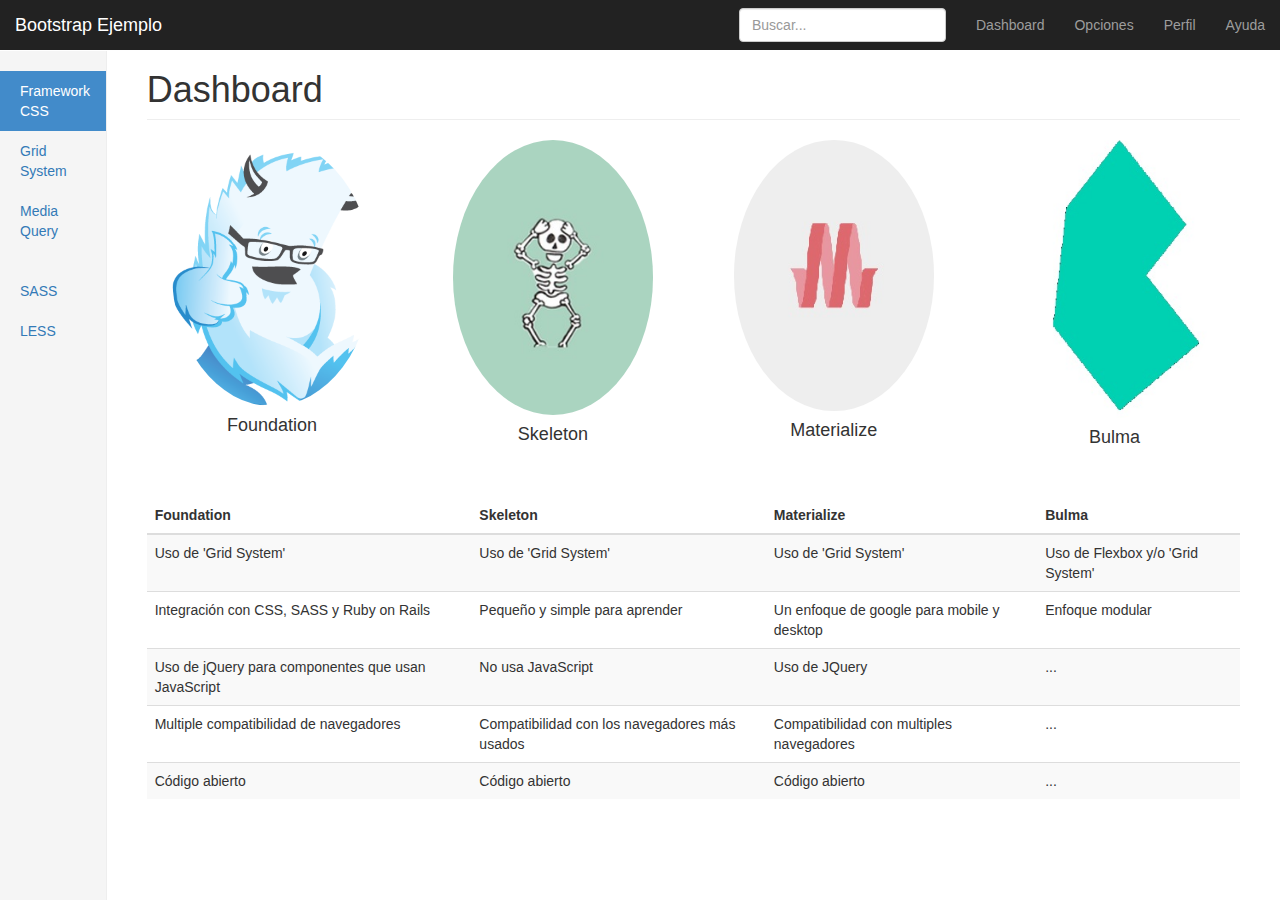
==== views/index.html @ 9ba8f9b8 "Simple web page with Index and Grid View Added" ====
<!DOCTYPE html>
<html lang="en">
  <head>
    <meta charset="utf-8">
    <meta http-equiv="X-UA-Compatible" content="IE=edge">
    <meta name="viewport" content="width=device-width, initial-scale=1">

    <meta name="description" content="">
    <meta name="author" content="">
    <!--<link rel="icon" href="../../favicon.ico">  ICONO -->

    <title>Bootstrap</title>

    <!-- Bootstrap core CSS -->
    <link href="../css/bootstrap.min.css" rel="stylesheet">

    <link href="../css/dashboard.css" rel="stylesheet">

    <!-- HTML5 shim and Respond.js for IE8 support of HTML5 elements and media queries -->
    <!--[if lt IE 9]>
      <script src="https://oss.maxcdn.com/html5shiv/3.7.3/html5shiv.min.js"></script>
      <script src="https://oss.maxcdn.com/respond/1.4.2/respond.min.js"></script>
    <![endif]-->
  </head>

  <body>

    <nav class="navbar navbar-inverse navbar-fixed-top">
      <div class="container-fluid">
        <div class="navbar-header">
          <button type="button" class="navbar-toggle collapsed" data-toggle="collapse" data-target="#navbar" aria-expanded="false" aria-controls="navbar">
            <span class="sr-only">Toggle navigation</span>
            <span class="icon-bar"></span>
            <span class="icon-bar"></span>
            <span class="icon-bar"></span>
          </button>
          <a class="navbar-brand" href="#">Bootstrap Ejemplo</a>
        </div>
        <div id="navbar" class="navbar-collapse collapse">
          <ul class="nav navbar-nav navbar-right">
            <li><a href="#">Dashboard</a></li>
            <li><a href="#">Opciones</a></li>
            <li><a href="#">Perfil</a></li>
            <li><a href="#">Ayuda</a></li>
          </ul>
          <form class="navbar-form navbar-right">
            <input type="text" class="form-control" placeholder="Buscar...">
          </form>
        </div>
      </div>
    </nav>

    <div class="container-fluid">
      <div class="row">
        <div class="col-sm-3 col-md-1 sidebar">
          <ul class="nav nav-sidebar">
            <li class="active"><a href="./index.html">Framework CSS <span class="sr-only">(current)</span></a></li>
            <li><a href="./Grid.html">Grid System</a></li>
            <li><a href="./Media.html">Media Query</a></li>
          </ul>
          <ul class="nav nav-sidebar">
            <li><a href="./Sass.html">SASS</a></li>
            <li><a href="./Less.html">LESS</a></li>
          </ul>
        </div>
        <div class="col-sm-9 col-md-11 col-md-offset-1  main">
          <h1 class="page-header">Dashboard</h1>

          <div class="row placeholders">
            <div class="col-xs-6 col-sm-3 placeholder">
              <img src="../content/fundation.jpg" width="200" height="200" class="img-responsive" alt="Generic placeholder thumbnail">
              <h4>Foundation</h4>
            </div>
            <div class="col-xs-6 col-sm-3 placeholder">
              <img src="../content/skeleton.jpg" width="200" height="200" class="img-responsive" alt="Generic placeholder thumbnail">
              <h4>Skeleton</h4>
            </div>
            <div class="col-xs-6 col-sm-3 placeholder">
              <img src="../content/materialize.jpg" width="200" height="200" class="img-responsive" alt="Generic placeholder thumbnail">
              <h4>Materialize</h4>
            </div>
            <div class="col-xs-6 col-sm-3 placeholder">
              <img src="../content/bulma.jpg" width="200" height="200" class="img-responsive" alt="Generic placeholder thumbnail">
              <h4>Bulma</h4>
            </div>
          </div>

          <div class="table-responsive">
            <table class="table table-striped">
              <thead>
                <tr>
                  <th>Foundation</th>
                  <th>Skeleton</th>
                  <th>Materialize</th>
                  <th>Bulma</th>
                </tr>
              </thead>
              <tbody>
                <tr>
                  <td>Uso de 'Grid System'</td>
                  <td>Uso de 'Grid System'</td>
                  <td>Uso de 'Grid System'</td>
                  <td>Uso de Flexbox y/o 'Grid System'</td>
                </tr>
                <tr>
                  <td>Integración con CSS, SASS y Ruby on Rails </td>
                  <td>Pequeño y simple para aprender</td>
                  <td>Un enfoque de google para mobile y desktop</td>
                  <td>Enfoque modular</td>
                </tr>
                <tr>
                  <td>Uso de jQuery para componentes que usan JavaScript</td>
                  <td>No usa JavaScript</td>
                  <td>Uso de JQuery</td>
                  <td>...</td>
                </tr>
                <tr>
                  <td>Multiple compatibilidad de navegadores</td>
                  <td>Compatibilidad con los navegadores más usados</td>
                  <td>Compatibilidad con multiples navegadores</td>
                  <td>...</td>
                </tr>
                <tr>
                  <td>Código abierto</td>
                  <td>Código abierto</td>
                  <td>Código abierto</td>
                  <td>...</td>
                </tr>            
              </tbody>
            </table>
          </div>
        </div>
      </div>
    </div>


    <script src="https://ajax.googleapis.com/ajax/libs/jquery/1.12.4/jquery.min.js"></script>
    <script src="../js/bootstrap.min"></script>

  </body>
</html>
---- css/dashboard.css ----
/*
 * Base structure
 */

/* Move down content because we have a fixed navbar that is 50px tall */
body {
  padding-top: 50px;
}


/*
 * Global add-ons
 */

.sub-header {
  padding-bottom: 10px;
  border-bottom: 1px solid #eee;
}

/*
 * Top navigation
 * Hide default border to remove 1px line.
 */
.navbar-fixed-top {
  border: 0;
}

/*
 * Sidebar
 */

/* Hide for mobile, show later */
.sidebar {
  display: none;
}
@media (min-width: 768px) {
  .sidebar {
    position: fixed;
    top: 51px;
    bottom: 0;
    left: 0;
    z-index: 1000;
    display: block;
    padding: 20px;
    overflow-x: hidden;
    overflow-y: auto; /* Scrollable contents if viewport is shorter than content. */
    background-color: #f5f5f5;
    border-right: 1px solid #eee;
  }
}

/* Sidebar navigation */
.nav-sidebar {
  margin-right: -21px; /* 20px padding + 1px border */
  margin-bottom: 20px;
  margin-left: -20px;
}
.nav-sidebar > li > a {
  padding-right: 20px;
  padding-left: 20px;
}
.nav-sidebar > .active > a,
.nav-sidebar > .active > a:hover,
.nav-sidebar > .active > a:focus {
  color: #fff;
  background-color: #428bca;
}


/*
 * Main content
 */

.main {
  padding: 20px;
}
@media (min-width: 768px) {
  .main {
    padding-right: 40px;
    padding-left: 40px;
  }
}
.main .page-header {
  margin-top: 0;
}


/*
 * Placeholder dashboard ideas
 */

.placeholders {
  margin-bottom: 30px;
  text-align: center;
}
.placeholders h4 {
  margin-bottom: 0;
}
.placeholder {
  margin-bottom: 20px;
}
.placeholder img {
  display: inline-block;
  border-radius: 50%;
}


#grid div{border-style: solid;}
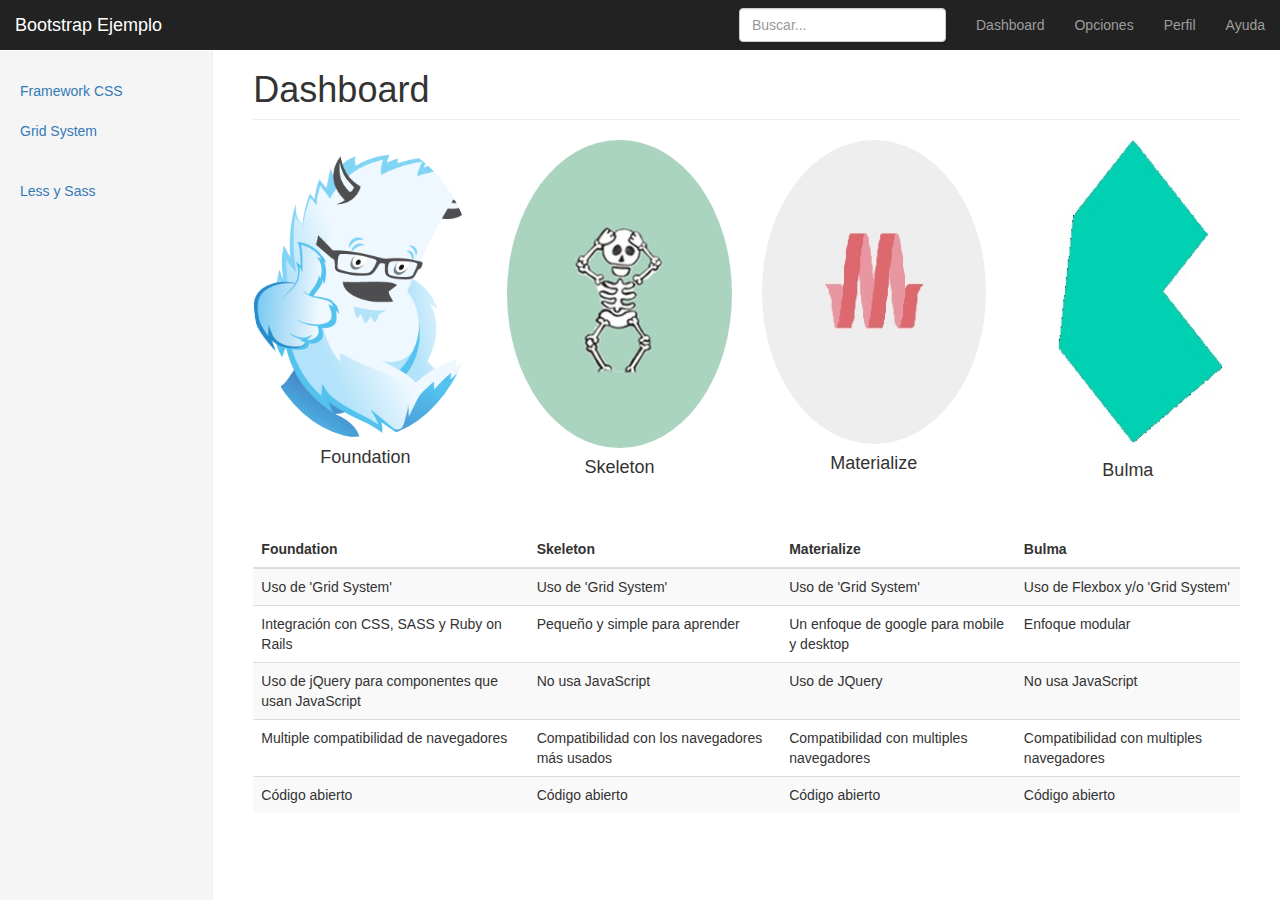
==== commit cb04c26d: "Less_Sass View Added" ====
--- a/views/index.html
+++ b/views/index.html
@@ -52,18 +52,16 @@
 
     <div class="container-fluid">
       <div class="row">
-        <div class="col-sm-3 col-md-1 sidebar">
+        <div class="col-sm-3 col-md-2 sidebar">
           <ul class="nav nav-sidebar">
-            <li class="active"><a href="./index.html">Framework CSS <span class="sr-only">(current)</span></a></li>
+            <li><a href="./index.html">Framework CSS <span class="sr-only">(current)</span></a></li>
             <li><a href="./Grid.html">Grid System</a></li>
-            <li><a href="./Media.html">Media Query</a></li>
           </ul>
           <ul class="nav nav-sidebar">
-            <li><a href="./Sass.html">SASS</a></li>
-            <li><a href="./Less.html">LESS</a></li>
+            <li><a href="./Less_Sass.html">Less y Sass</a></li>
           </ul>
         </div>
-        <div class="col-sm-9 col-md-11 col-md-offset-1  main">
+        <div class="col-sm-9 col-md-10 col-md-offset-2  main">
           <h1 class="page-header">Dashboard</h1>
 
           <div class="row placeholders">
@@ -112,19 +110,19 @@
                   <td>Uso de jQuery para componentes que usan JavaScript</td>
                   <td>No usa JavaScript</td>
                   <td>Uso de JQuery</td>
-                  <td>...</td>
+                  <td>No usa JavaScript</td>
                 </tr>
                 <tr>
                   <td>Multiple compatibilidad de navegadores</td>
                   <td>Compatibilidad con los navegadores más usados</td>
                   <td>Compatibilidad con multiples navegadores</td>
-                  <td>...</td>
+                  <td>Compatibilidad con multiples navegadores</td>
                 </tr>
                 <tr>
                   <td>Código abierto</td>
                   <td>Código abierto</td>
                   <td>Código abierto</td>
-                  <td>...</td>
+                  <td>Código abierto</td>
                 </tr>            
               </tbody>
             </table>
--- a/css/dashboard.css
+++ b/css/dashboard.css
@@ -105,4 +105,13 @@
 }
 
 
-#grid div{border-style: solid;}+#grid div{border-style: solid;}
+
+img{
+  width: 100%;
+  height: 210px;
+}
+#img{
+   width: 100%;
+  height: 100%;
+}